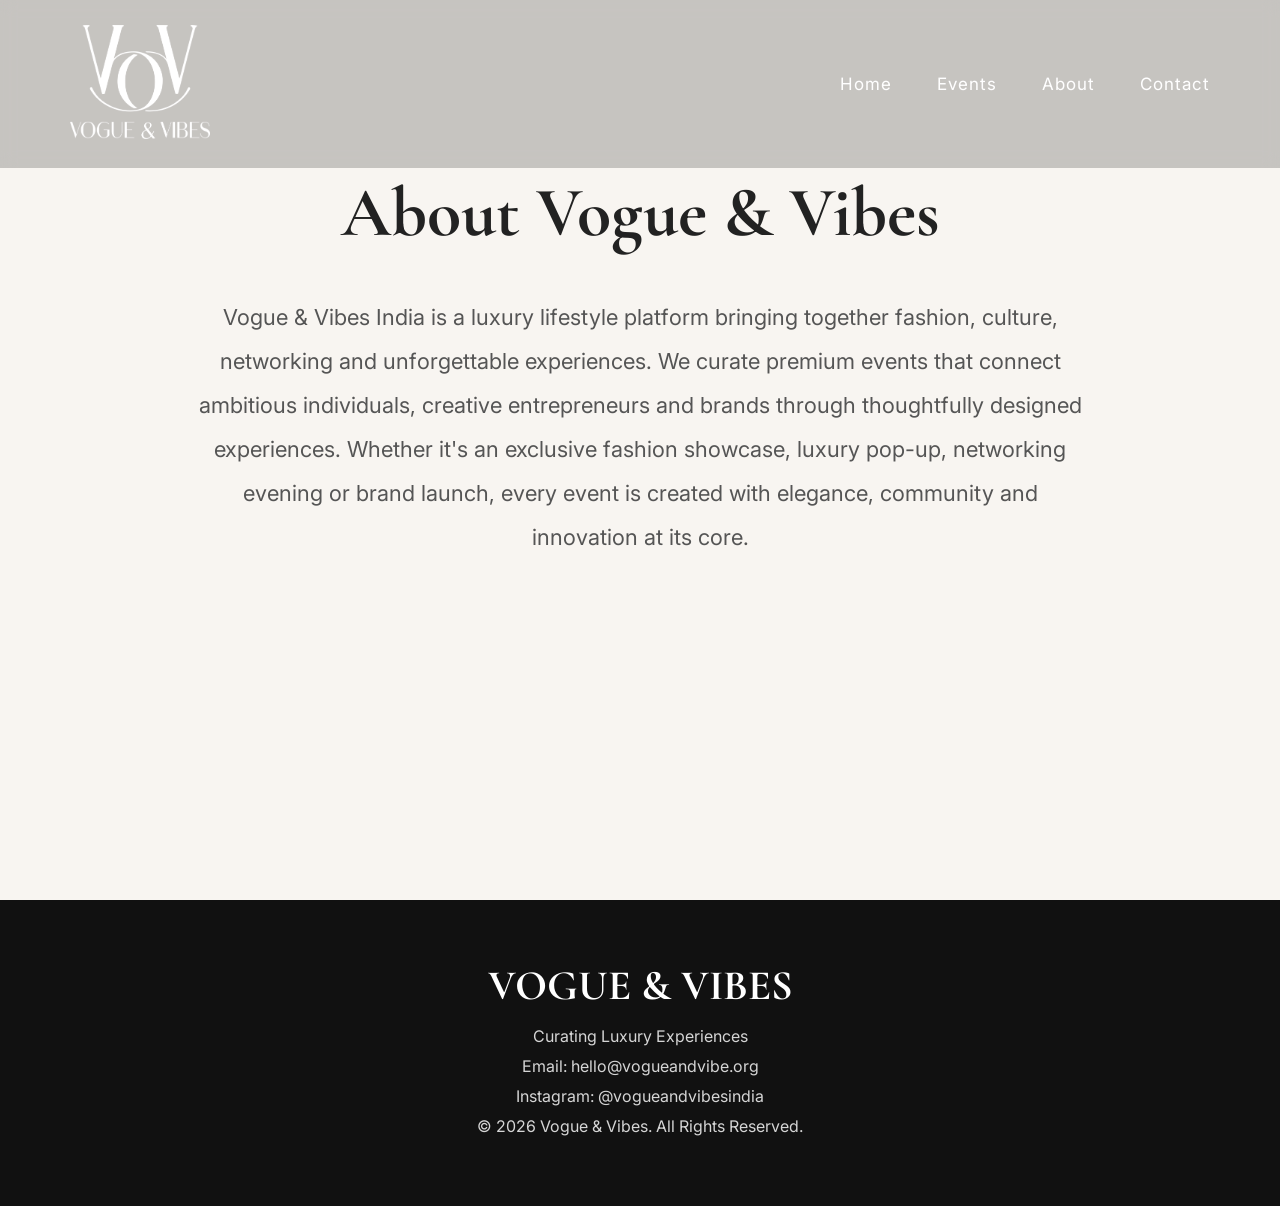
==== about.html @ 2ebbe4ca "Add files via upload" ====
<!DOCTYPE html>
<html lang="en">

<head>

<meta charset="UTF-8">

<meta name="viewport" content="width=device-width, initial-scale=1.0">

<title>About | Vogue & Vibes</title>

<link rel="stylesheet" href="style.css">

<link rel="preconnect" href="https://fonts.googleapis.com">

<link href="https://fonts.googleapis.com/css2?family=Cormorant+Garamond:wght@500;700&family=Inter:wght@300;400;500&display=swap" rel="stylesheet">

</head>

<body>

<header>

<nav>

<div class="logo">

<img src="images/logo.png">

</div>

<ul>

<li><a href="index.html">Home</a></li>

<li><a href="events.html">Events</a></li>

<li><a href="about.html">About</a></li>

<li><a href="contact.html">Contact</a></li>

</ul>

</nav>

</header>

<section class="page">

<div class="container">

<h1>About Vogue & Vibes</h1>

<p>

Vogue & Vibes India is a luxury lifestyle platform bringing together fashion,
culture, networking and unforgettable experiences.

We curate premium events that connect ambitious individuals,
creative entrepreneurs and brands through thoughtfully designed
experiences.

Whether it's an exclusive fashion showcase, luxury pop-up,
networking evening or brand launch, every event is created with
elegance, community and innovation at its core.

</p>

</div>

</section>

<footer>

<div class="footer-content">

<h3>VOGUE & VIBES</h3>

<p>Curating Luxury Experiences</p>

<p>Email: hello@vogueandvibe.org</p>

<p>Instagram: @vogueandvibesindia</p>

<p>© 2026 Vogue & Vibes. All Rights Reserved.</p>

</div>

</footer>

</body>

</html>
---- style.css ----
*{
    margin:0;
    padding:0;
    box-sizing:border-box;
}

html{
    scroll-behavior:smooth;
}

body{
    font-family:'Inter',sans-serif;
    background:#fff;
}

/* ---------------- NAVIGATION ---------------- */

header{
    position:fixed;
    width:100%;
    top:0;
    left:0;
    z-index:1000;
}

nav{

    display:flex;

    justify-content:space-between;

    align-items:center;

    padding:25px 70px;

    background:rgba(0,0,0,.20);

    backdrop-filter:blur(8px);

}

.logo img{

    width:140px;

}

nav ul{

    list-style:none;

    display:flex;

    gap:45px;

}

nav a{

    color:white;

    text-decoration:none;

    font-size:17px;

    letter-spacing:1px;

    transition:.3s;

}

nav a:hover{

    color:#d7b98f;

}

/* ---------------- HERO ---------------- */

.hero{

    height:100vh;

    background:url("images/hero.jpg");

    background-size:cover;

    background-position:center;

    position:relative;

    display:flex;

    align-items:center;

    justify-content:center;

}

.overlay{

    position:absolute;

    inset:0;

    background:rgba(0,0,0,.40);

}

.hero-content{

    position:relative;

    text-align:center;

    color:white;

    z-index:2;

}

.hero h1{

    font-family:'Cormorant Garamond',serif;

    font-size:95px;

    font-weight:600;

    letter-spacing:3px;

}

.hero p{

    margin-top:15px;

    font-size:28px;

    margin-bottom:45px;

}

.btn{

    text-decoration:none;

    background:white;

    color:black;

    padding:18px 48px;

    border-radius:50px;

    font-size:18px;

    transition:.3s;

}

.btn:hover{

    background:#d7b98f;

    color:white;

}

/* ---------------- MOBILE ---------------- */

@media(max-width:768px){

nav{

padding:20px;

flex-direction:column;

}

nav ul{

margin-top:20px;

gap:20px;

}

.hero h1{

font-size:52px;

}

.hero p{

font-size:22px;

}

}
/* ABOUT PAGE */

.page{

padding:170px 10% 100px;

min-height:100vh;

background:#f8f5f1;

}

.container{

max-width:900px;

margin:auto;

text-align:center;

}

.container h1{

font-family:'Cormorant Garamond',serif;

font-size:70px;

margin-bottom:40px;

color:#222;

}

.container p{

font-size:22px;

line-height:2;

color:#555;

}
/* ================= EVENT PAGE ================= */

.event-page{
    padding:170px 8% 100px;
    background:#f8f5f1;
    min-height:100vh;
}

.event-page h1{
    text-align:center;
    font-family:'Cormorant Garamond',serif;
    font-size:64px;
    margin-bottom:60px;
}

.event-grid{
    display:grid;
    grid-template-columns:repeat(auto-fit,minmax(340px,1fr));
    gap:40px;
}

.event-card{
    background:#fff;
    border-radius:18px;
    overflow:hidden;
    box-shadow:0 20px 50px rgba(0,0,0,.08);
    transition:.3s;
}

.event-card:hover{
    transform:translateY(-8px);
}

.event-card img{
    width:100%;
    height:250px;
    object-fit:cover;
    display:block;
}

.event-info{
    padding:30px;
}

.event-info h2{
    font-family:'Cormorant Garamond',serif;
    font-size:34px;
    margin-bottom:15px;
}

.date{
    color:#b58b4d;
    font-weight:600;
    margin-bottom:20px;
}

.event-info p{
    font-size:17px;
    line-height:1.8;
    color:#555;
    margin-bottom:30px;
}
/* FOOTER */

footer{
    background:#111;
    color:white;
    text-align:center;
    padding:60px 20px;
}

.footer-content h3{
    font-family:'Cormorant Garamond',serif;
    font-size:42px;
    margin-bottom:15px;
}

.footer-content p{
    margin:10px 0;
    color:#d5d5d5;
    font-size:16px;
}
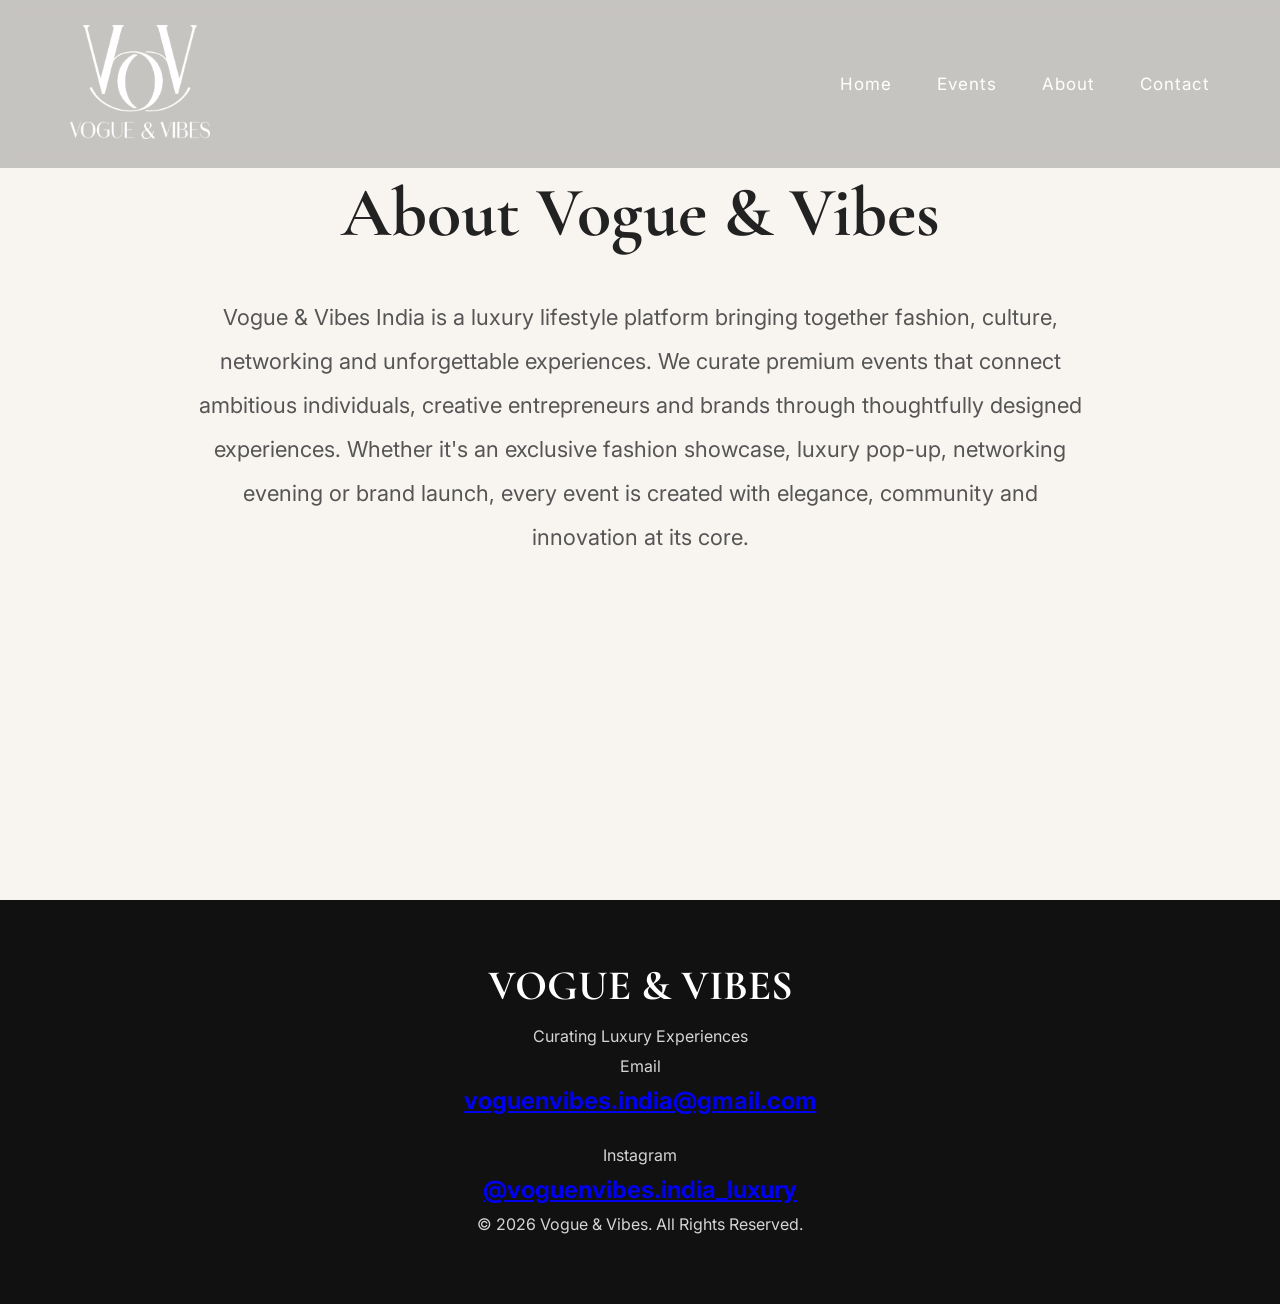
==== commit 957e7239: "Update about.html" ====
--- a/about.html
+++ b/about.html
@@ -78,9 +78,23 @@
 
 <p>Curating Luxury Experiences</p>
 
-<p>Email: hello@vogueandvibe.org</p>
+<p>Email</p>
 
-<p>Instagram: @vogueandvibesindia</p>
+<h2>
+<a href="mailto:voguenvibes.india@gmail.com">
+voguenvibes.india@gmail.com
+</a>
+</h2>
+
+<br>
+
+<p>Instagram</p>
+
+<h2>
+<a href="https://instagram.com/voguenvibes.india_luxury" target="_blank">
+@voguenvibes.india_luxury
+</a>
+</h2>
 
 <p>© 2026 Vogue & Vibes. All Rights Reserved.</p>
 
@@ -90,4 +104,4 @@
 
 </body>
 
-</html>+</html>
--- a/style.css
+++ b/style.css
@@ -243,28 +243,28 @@
 color:#555;
 
 }
-/* ================= EVENT PAGE ================= */
-
-.event-page{
+/* ================= EVENTS PAGE ================= */
+
+.events-page{
     padding:170px 8% 100px;
     background:#f8f5f1;
     min-height:100vh;
 }
 
-.event-page h1{
+.events-page h1{
     text-align:center;
     font-family:'Cormorant Garamond',serif;
     font-size:64px;
     margin-bottom:60px;
 }
 
-.event-grid{
+.events-grid{
     display:grid;
     grid-template-columns:repeat(auto-fit,minmax(340px,1fr));
     gap:40px;
 }
 
-.event-card{
+.events-card{
     background:#fff;
     border-radius:18px;
     overflow:hidden;
@@ -272,22 +272,22 @@
     transition:.3s;
 }
 
-.event-card:hover{
+.events-card:hover{
     transform:translateY(-8px);
 }
 
-.event-card img{
+.events-card img{
     width:100%;
     height:250px;
     object-fit:cover;
     display:block;
 }
 
-.event-info{
+.events-info{
     padding:30px;
 }
 
-.event-info h2{
+.events-info h2{
     font-family:'Cormorant Garamond',serif;
     font-size:34px;
     margin-bottom:15px;
@@ -299,7 +299,7 @@
     margin-bottom:20px;
 }
 
-.event-info p{
+.events-info p{
     font-size:17px;
     line-height:1.8;
     color:#555;
@@ -324,4 +324,4 @@
     margin:10px 0;
     color:#d5d5d5;
     font-size:16px;
-}+}
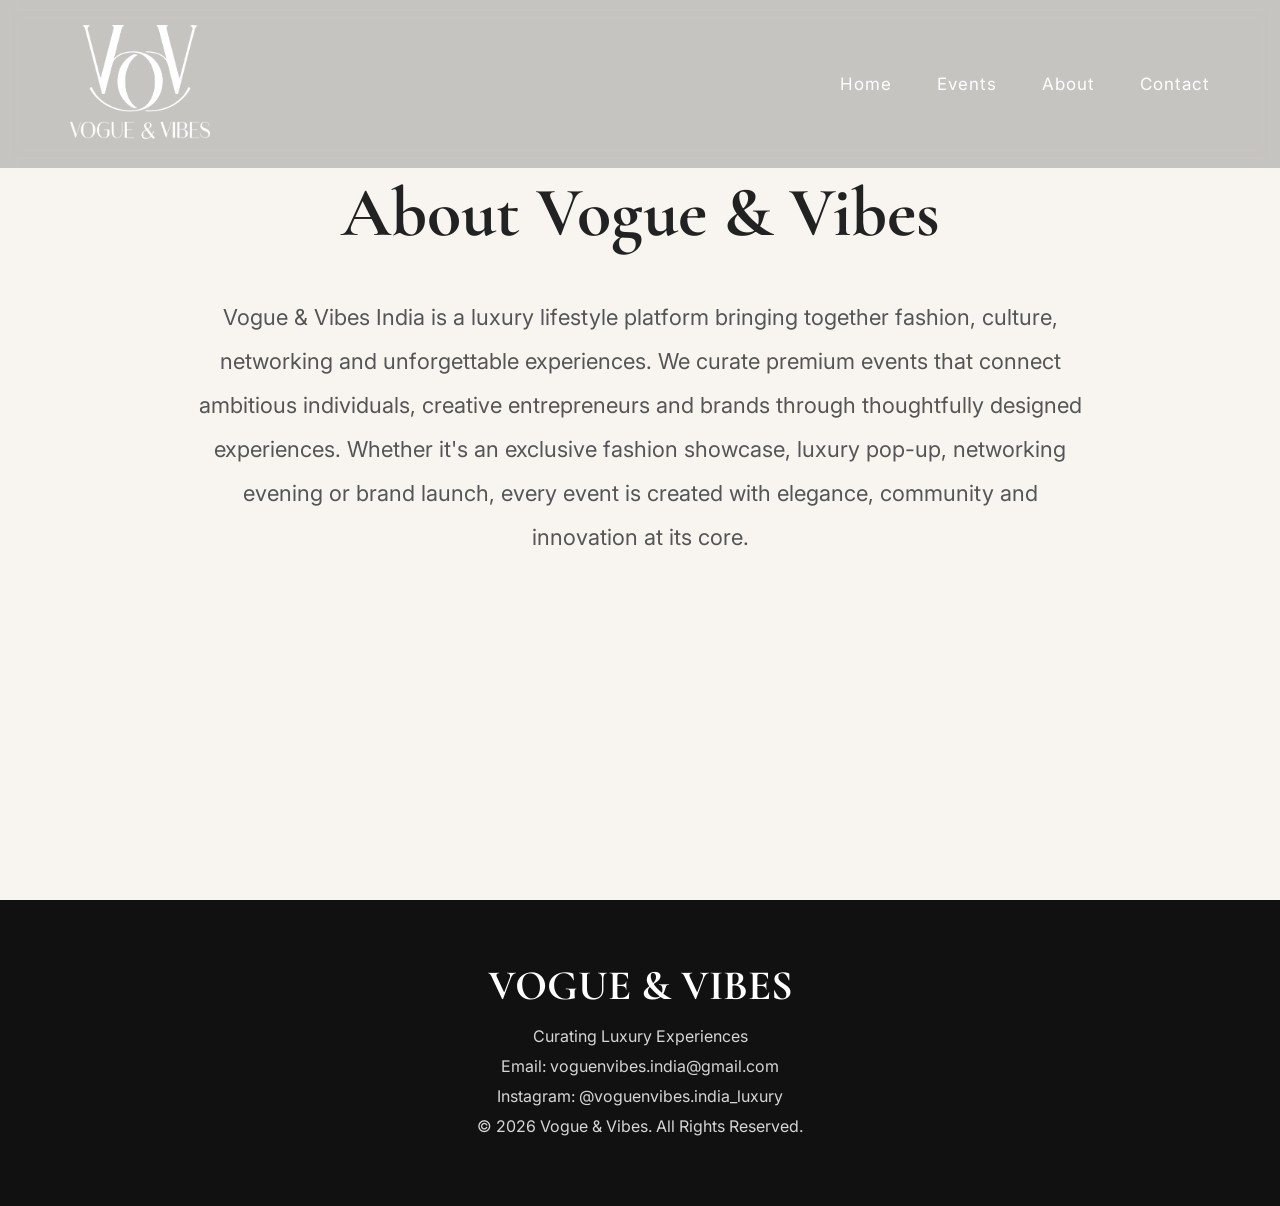
==== commit 3bd89038: "Update about.html" ====
--- a/about.html
+++ b/about.html
@@ -78,23 +78,9 @@
 
 <p>Curating Luxury Experiences</p>
 
-<p>Email</p>
+<p>Email: voguenvibes.india@gmail.com</p>
 
-<h2>
-<a href="mailto:voguenvibes.india@gmail.com">
-voguenvibes.india@gmail.com
-</a>
-</h2>
-
-<br>
-
-<p>Instagram</p>
-
-<h2>
-<a href="https://instagram.com/voguenvibes.india_luxury" target="_blank">
-@voguenvibes.india_luxury
-</a>
-</h2>
+<p>Instagram: @voguenvibes.india_luxury</p>
 
 <p>© 2026 Vogue & Vibes. All Rights Reserved.</p>
 
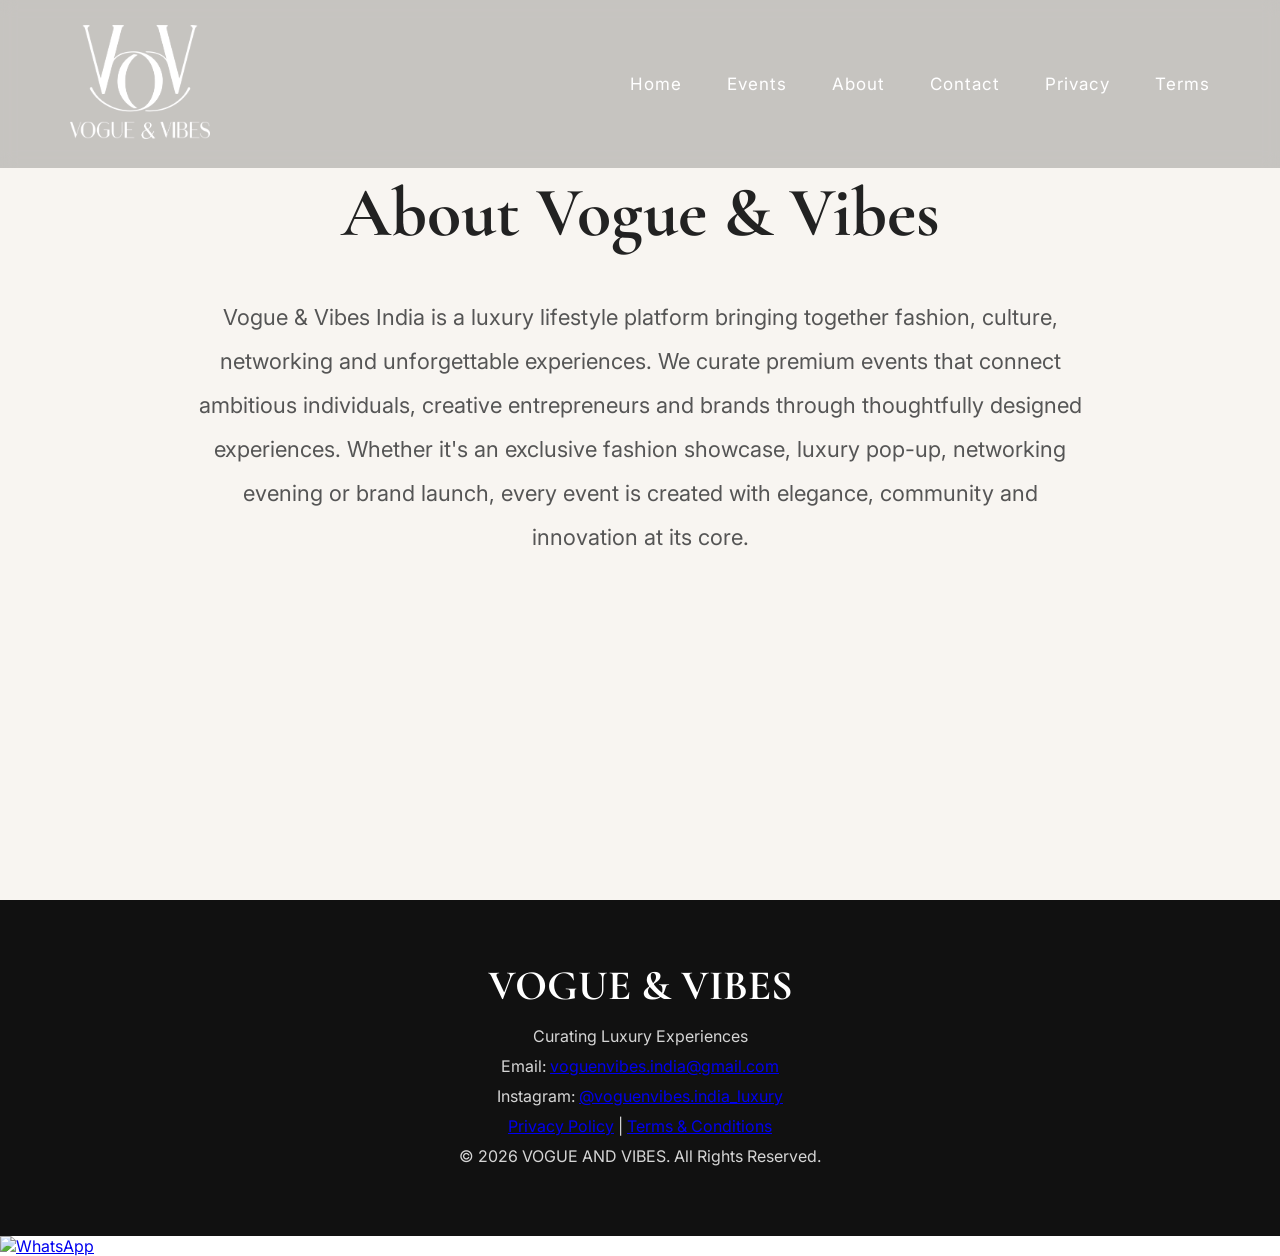
==== commit abe8af9b: "Update about.html" ====
--- a/about.html
+++ b/about.html
@@ -39,6 +39,10 @@
 
 <li><a href="contact.html">Contact</a></li>
 
+<li><a href="privacy.html">Privacy</a></li>
+
+<li><a href="terms.html">Terms</a></li>
+
 </ul>
 
 </nav>
@@ -78,16 +82,24 @@
 
 <p>Curating Luxury Experiences</p>
 
-<p>Email: voguenvibes.india@gmail.com</p>
+<p>Email: <a href="mailto:voguenvibes.india@gmail.com">voguenvibes.india@gmail.com</a></p>
 
-<p>Instagram: @voguenvibes.india_luxury</p>
+<p>Instagram: <a href="https://instagram.com/voguenvibes.india_luxury" target="_blank">@voguenvibes.india_luxury</a></p>
 
-<p>© 2026 Vogue & Vibes. All Rights Reserved.</p>
+<p>
+<a href="privacy.html">Privacy Policy</a> |
+<a href="terms.html">Terms & Conditions</a>
+</p>
+
+<p>© 2026 VOGUE AND VIBES. All Rights Reserved.</p>
 
 </div>
 
 </footer>
 
+<a href="https://wa.me/918360557317" class="whatsapp-float" target="_blank" aria-label="Chat on WhatsApp">
+    <img src="https://upload.wikimedia.org/wikipedia/commons/6/6b/WhatsApp.svg" alt="WhatsApp">
+</a>
+
 </body>
-
 </html>
